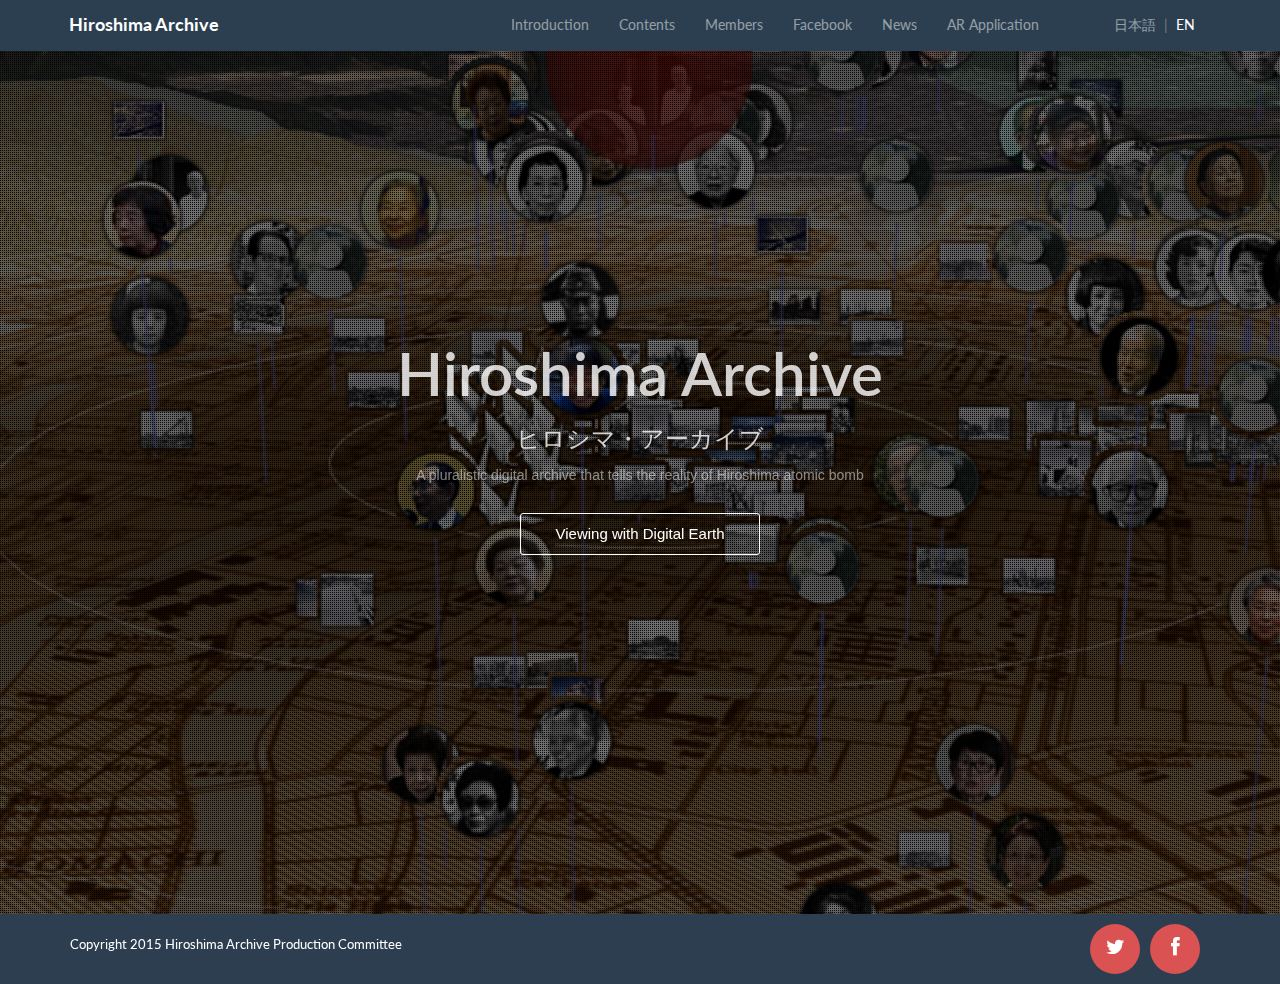
==== index.html @ 85170568 "1st commit" ====
<!DOCTYPE html PUBLIC "-//W3C//DTD XHTML 1.0 Strict//EN" "http://www.w3.org/TR/xhtml1/DTD/xhtml1-strict.dtd">
<html xmlns="http://www.w3.org/1999/xhtml">
	<head>
		<meta http-equiv="content-type" content="text/html; charset=UTF-8" />
		<meta http-equiv="X-UA-Compatible" content="IE=Edge,chrome=1">
		<meta name="description" content="広島原爆の実相を世界につたえる多元的デジタルアーカイブズ / A Pluralistic digital archive that tells the reality of Hiroshima atomic bomb"
		/>
		<meta property="og:image" content="https://lh3.googleusercontent.com/-ecc_xmYH3sU/VPs4SuYVBfI/AAAAAAAFS-8/0wvcmp6qZvc/s400/Screen%2520Shot%25202015-03-08%2520at%25202.40.48.png"
		/>
		<meta property="og:description" content="広島原爆の実相を世界につたえる多元的デジタルアーカイブズ / A Pluralistic digital archive that tells the reality of Hiroshima atomic bomb"
		/>
		<meta name="viewport" content="width=device-width, initial-scale=1, maximum-scale=1, minimum-scale=1, user-scalable=no">
		<title>Hiroshima Archive｜ヒロシマ・アーカイブ</title>
		<link rel="SHORTCUT ICON" href="http://shinsai.mapping.jp/favicon.ico">
		<script>
			language();
			function language(){			
				if( (navigator.browserLanguage || navigator.language || navigator.userLanguage).substr(0,2) === 'ja') { 
					window.location.href = './index_jp.html';
				} else {
					window.location.href = './index_en.html';			
				}
			}
		</script>
	</head>
	<body></body>

</html>
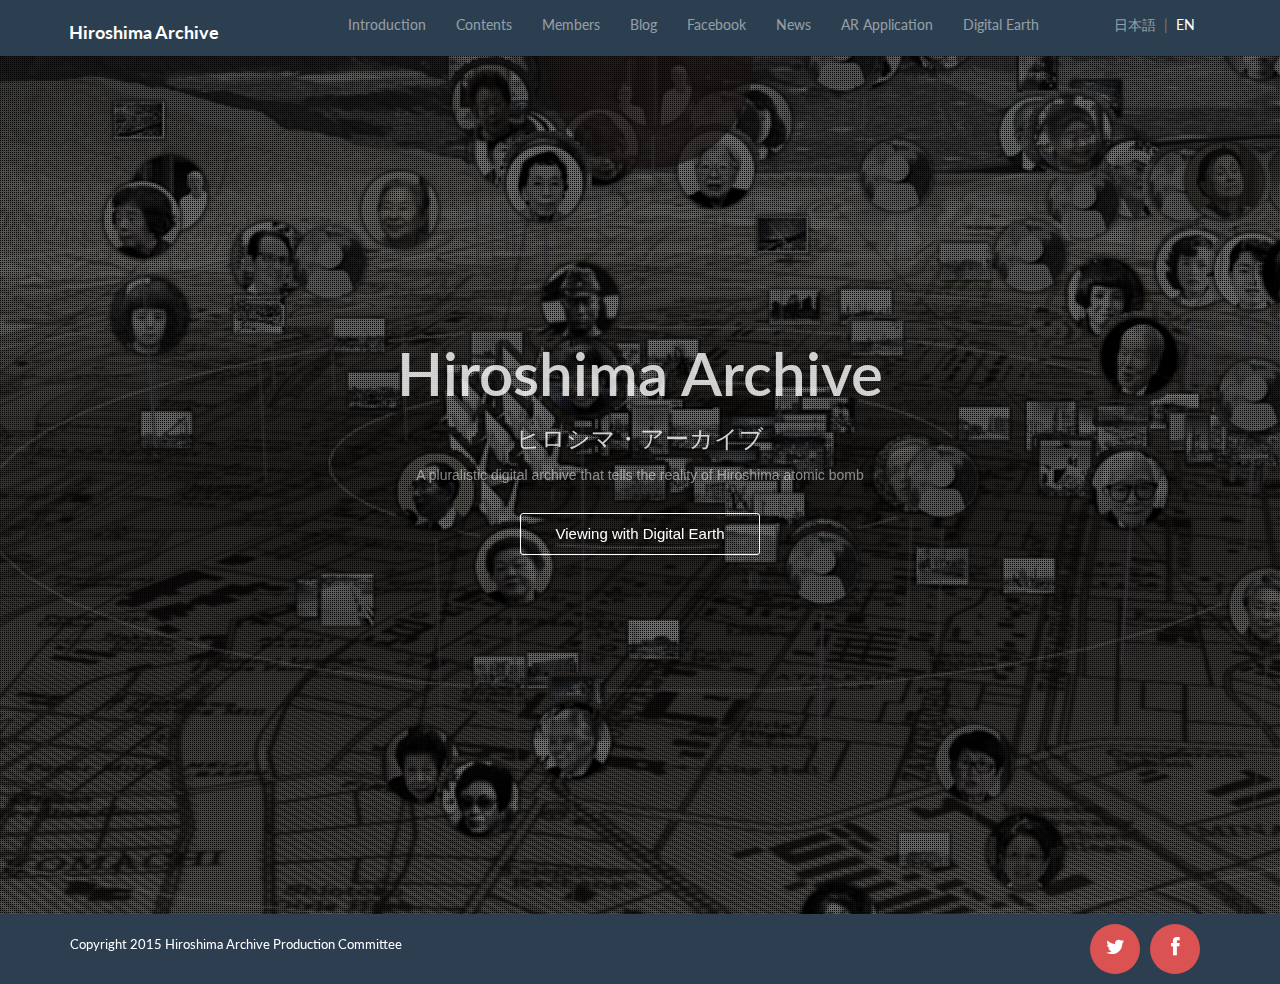
==== commit 03fd9bc7: "リンクにBlogとマップを追加、コード整形" ====
--- a/index.html
+++ b/index.html
@@ -1,19 +1,20 @@
 <!DOCTYPE html PUBLIC "-//W3C//DTD XHTML 1.0 Strict//EN" "http://www.w3.org/TR/xhtml1/DTD/xhtml1-strict.dtd">
 <html xmlns="http://www.w3.org/1999/xhtml">
-	<head>
-		<meta http-equiv="content-type" content="text/html; charset=UTF-8" />
-		<meta http-equiv="X-UA-Compatible" content="IE=Edge,chrome=1">
-		<meta name="description" content="広島原爆の実相を世界につたえる多元的デジタルアーカイブズ / A Pluralistic digital archive that tells the reality of Hiroshima atomic bomb"
-		/>
-		<meta property="og:image" content="https://lh3.googleusercontent.com/-ecc_xmYH3sU/VPs4SuYVBfI/AAAAAAAFS-8/0wvcmp6qZvc/s400/Screen%2520Shot%25202015-03-08%2520at%25202.40.48.png"
-		/>
-		<meta property="og:description" content="広島原爆の実相を世界につたえる多元的デジタルアーカイブズ / A Pluralistic digital archive that tells the reality of Hiroshima atomic bomb"
-		/>
-		<meta name="viewport" content="width=device-width, initial-scale=1, maximum-scale=1, minimum-scale=1, user-scalable=no">
-		<title>Hiroshima Archive｜ヒロシマ・アーカイブ</title>
-		<link rel="SHORTCUT ICON" href="http://shinsai.mapping.jp/favicon.ico">
-		<script>
-			language();
+
+<head>
+    <meta http-equiv="content-type" content="text/html; charset=UTF-8" />
+    <meta http-equiv="X-UA-Compatible" content="IE=Edge,chrome=1">
+    <meta name="description" content="広島原爆の実相を世界につたえる多元的デジタルアーカイブズ / A Pluralistic digital archive that tells the reality of Hiroshima atomic bomb"
+    />
+    <meta property="og:image" content="https://lh3.googleusercontent.com/-ecc_xmYH3sU/VPs4SuYVBfI/AAAAAAAFS-8/0wvcmp6qZvc/s400/Screen%2520Shot%25202015-03-08%2520at%25202.40.48.png"
+    />
+    <meta property="og:description" content="広島原爆の実相を世界につたえる多元的デジタルアーカイブズ / A Pluralistic digital archive that tells the reality of Hiroshima atomic bomb"
+    />
+    <meta name="viewport" content="width=device-width, initial-scale=1, maximum-scale=1, minimum-scale=1, user-scalable=no">
+    <title>Hiroshima Archive｜ヒロシマ・アーカイブ</title>
+    <link rel="SHORTCUT ICON" href="http://shinsai.mapping.jp/favicon.ico">
+    <script>
+        language();
 			function language(){			
 				if( (navigator.browserLanguage || navigator.language || navigator.userLanguage).substr(0,2) === 'ja') { 
 					window.location.href = './index_jp.html';
@@ -21,8 +22,9 @@
 					window.location.href = './index_en.html';			
 				}
 			}
-		</script>
-	</head>
-	<body></body>
+    </script>
+</head>
+
+<body></body>
 
 </html>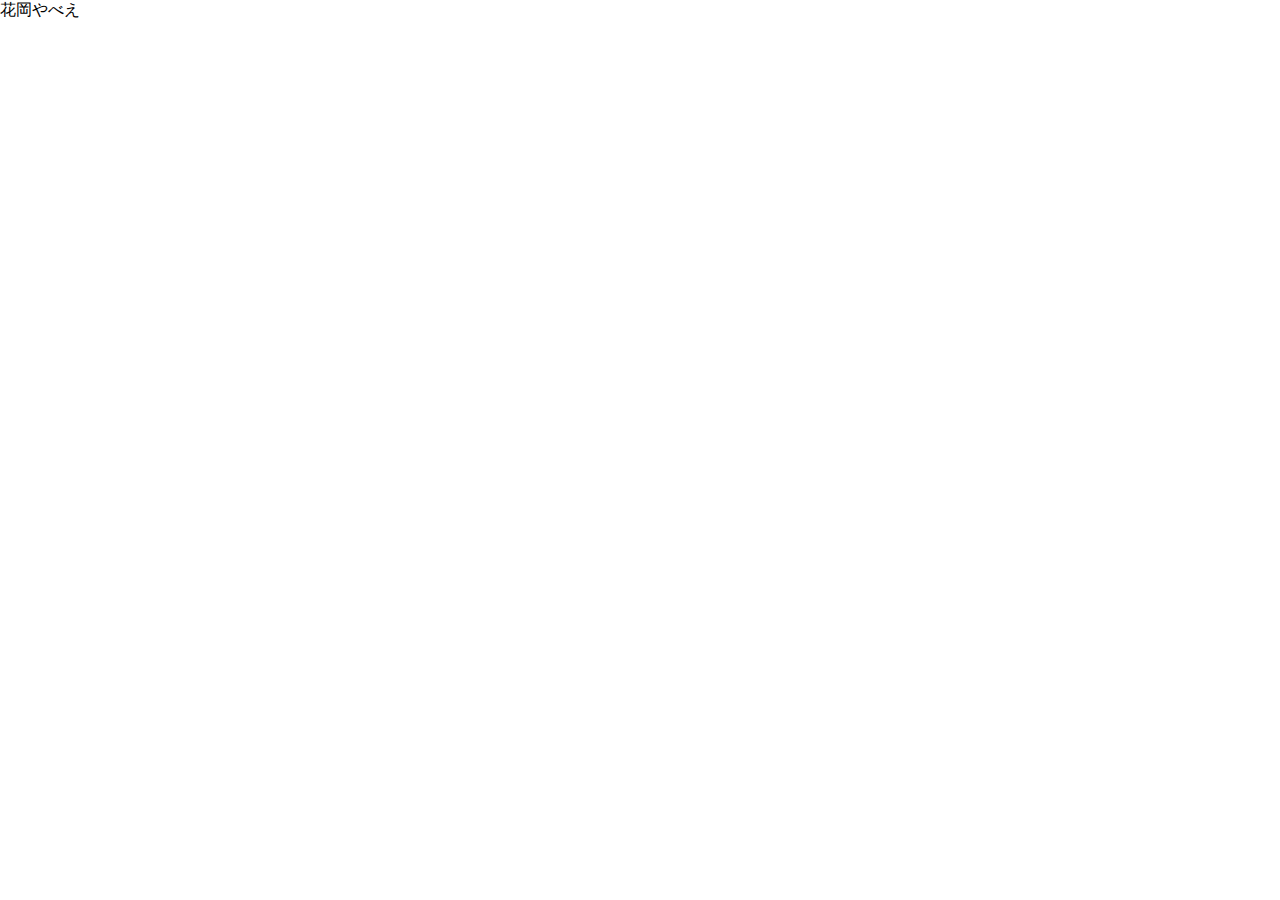
==== commit 29d09085: "ファイルくっそ軽くした（ヒロシマアーカイブでもなんでもない）" ====
--- a/index.html
+++ b/index.html
@@ -1,30 +1,15 @@
 <!DOCTYPE html PUBLIC "-//W3C//DTD XHTML 1.0 Strict//EN" "http://www.w3.org/TR/xhtml1/DTD/xhtml1-strict.dtd">
 <html xmlns="http://www.w3.org/1999/xhtml">
-
 <head>
     <meta http-equiv="content-type" content="text/html; charset=UTF-8" />
     <meta http-equiv="X-UA-Compatible" content="IE=Edge,chrome=1">
-    <meta name="description" content="広島原爆の実相を世界につたえる多元的デジタルアーカイブズ / A Pluralistic digital archive that tells the reality of Hiroshima atomic bomb"
-    />
-    <meta property="og:image" content="https://lh3.googleusercontent.com/-ecc_xmYH3sU/VPs4SuYVBfI/AAAAAAAFS-8/0wvcmp6qZvc/s400/Screen%2520Shot%25202015-03-08%2520at%25202.40.48.png"
-    />
-    <meta property="og:description" content="広島原爆の実相を世界につたえる多元的デジタルアーカイブズ / A Pluralistic digital archive that tells the reality of Hiroshima atomic bomb"
-    />
     <meta name="viewport" content="width=device-width, initial-scale=1, maximum-scale=1, minimum-scale=1, user-scalable=no">
+    <link rel="stylesheet" type="text/css" href="css/reset.css">
+    <link rel="stylesheet" type="text/css" href="css/style.css">
     <title>Hiroshima Archive｜ヒロシマ・アーカイブ</title>
-    <link rel="SHORTCUT ICON" href="http://shinsai.mapping.jp/favicon.ico">
-    <script>
-        language();
-			function language(){			
-				if( (navigator.browserLanguage || navigator.language || navigator.userLanguage).substr(0,2) === 'ja') { 
-					window.location.href = './index_jp.html';
-				} else {
-					window.location.href = './index_en.html';			
-				}
-			}
-    </script>
 </head>
-
-<body></body>
-
+	<body>
+		<h1>花岡やべえ</h1>
+	</body>
+	<script src="js/main.js" type="text/javascript" charset="utf-8" async defer></script>
 </html>